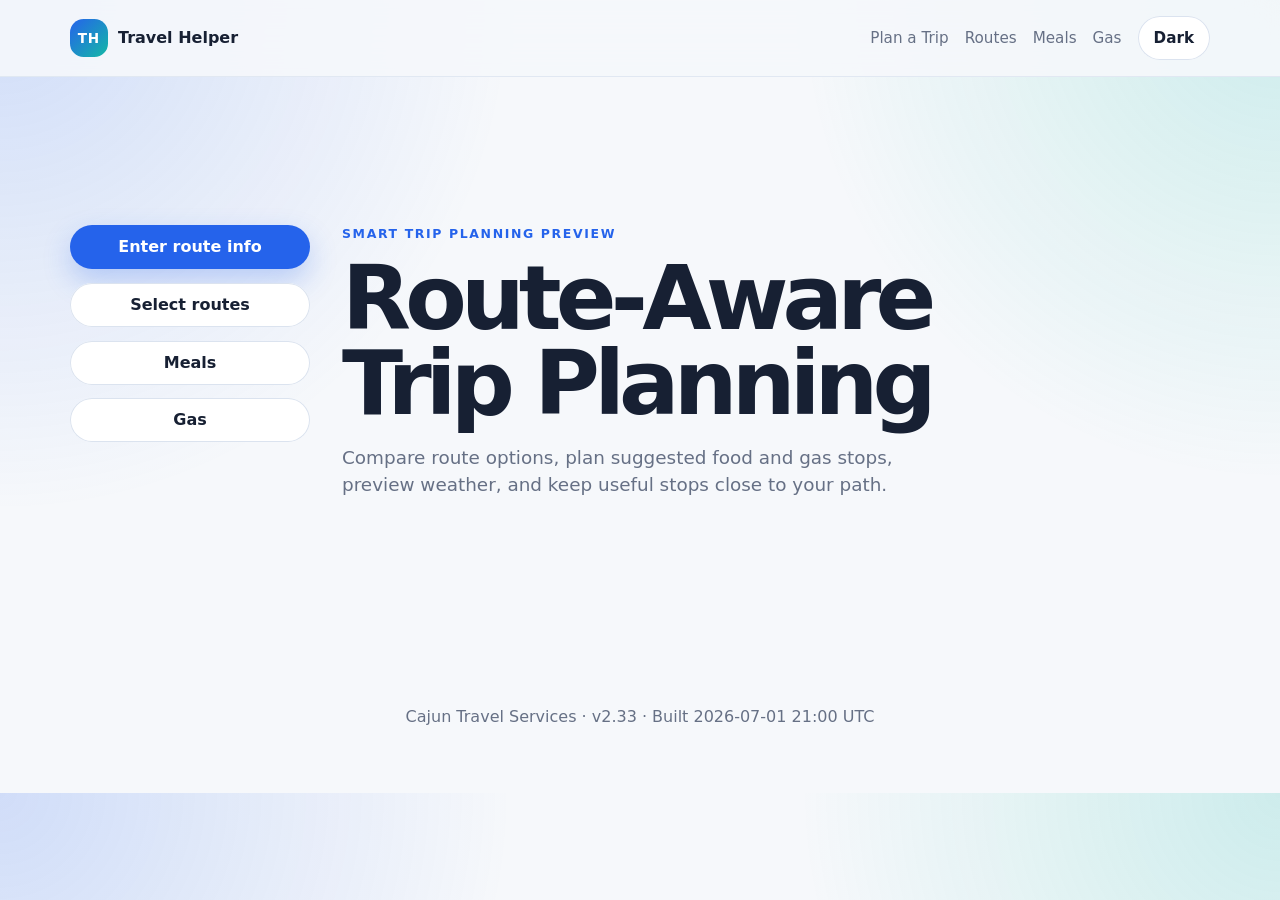
==== index.html @ cd17cc92 "Fix food and gas lookups and publish v2.33. Fall back to Overpass when Geoapify returns no results, " ====
<!doctype html>
<html lang="en">
  <head>
    <meta charset="UTF-8" />
    <meta name="viewport" content="width=device-width, initial-scale=1.0" />
    <title>Travel Helper</title>
    <link rel="stylesheet" href="styles.css?v=2.33" />
  </head>
  <body data-current-page="home">
    <header class="site-header">
      <nav class="nav" aria-label="Primary navigation">
        <a class="brand" href="index.html" aria-label="Travel Helper home">
          <span class="brand-mark">TH</span>
          <span>Travel Helper</span>
        </a>
        <div class="nav-actions">
          <a class="nav-link" href="route-info.html">Plan a Trip</a>
          <a class="nav-link" href="routes.html">Routes</a>
          <a class="nav-link" href="meals.html">Meals</a>
          <a class="nav-link" href="gas.html">Gas</a>
          <button class="theme-toggle" id="themeToggle" type="button" aria-label="Toggle dark mode">
            <span id="themeLabel">Dark</span>
          </button>
        </div>
      </nav>
    </header>

    <main id="top">
      <section class="hero">
        <div class="hero-copy">
          <p class="eyebrow">Smart trip planning preview</p>
          <h1>Route-Aware Trip Planning</h1>
          <p class="hero-text">
            Compare route options, plan suggested food and gas stops, preview weather, and keep
            useful stops close to your path.
          </p>
          <div class="hero-actions page-actions" aria-label="Trip planning pages">
            <a class="button button-primary" href="route-info.html">Enter route info</a>
            <a class="button button-secondary" href="routes.html">Select routes</a>
            <a class="button button-secondary" href="meals.html">Meals</a>
            <a class="button button-secondary" href="gas.html">Gas</a>
          </div>
        </div>
      </section>
    </main>

    <footer class="site-footer">
      <p>Cajun Travel Services · v2.33 · Built 2026-07-01 21:00 UTC</p>
    </footer>

    <script type="module" src="js/pages/home.js?v=2.33"></script>
  </body>
</html>
---- styles.css ----
:root {
  color-scheme: light;
  --bg: #f6f8fb;
  --surface: #ffffff;
  --surface-strong: #eef4ff;
  --text: #172033;
  --muted: #667085;
  --line: #dbe3ef;
  --primary: #2563eb;
  --primary-strong: #1d4ed8;
  --accent: #14b8a6;
  --warning: #f59e0b;
  --danger: #ef4444;
  --shadow: 0 24px 70px rgba(15, 23, 42, 0.12);
}

[data-theme="dark"] {
  color-scheme: dark;
  --bg: #0c1220;
  --surface: #121a2c;
  --surface-strong: #18243b;
  --text: #f5f7fb;
  --muted: #aab6c8;
  --line: #26344f;
  --primary: #60a5fa;
  --primary-strong: #93c5fd;
  --accent: #2dd4bf;
  --warning: #fbbf24;
  --danger: #fb7185;
  --shadow: 0 24px 70px rgba(0, 0, 0, 0.28);
}

* {
  box-sizing: border-box;
}

html {
  scroll-behavior: smooth;
}

body {
  min-width: 320px;
  margin: 0;
  background:
    radial-gradient(circle at top left, rgba(37, 99, 235, 0.18), transparent 32rem),
    radial-gradient(circle at top right, rgba(20, 184, 166, 0.18), transparent 30rem),
    var(--bg);
  color: var(--text);
  font-family:
    Inter, ui-sans-serif, system-ui, -apple-system, BlinkMacSystemFont, "Segoe UI", sans-serif;
  line-height: 1.5;
}

button,
input,
select {
  font: inherit;
}

a {
  color: inherit;
  text-decoration: none;
}

[hidden] {
  display: none !important;
}

.site-header {
  position: sticky;
  top: 0;
  z-index: 10;
  border-bottom: 1px solid color-mix(in srgb, var(--line), transparent 25%);
  background: color-mix(in srgb, var(--bg), transparent 10%);
  backdrop-filter: blur(18px);
}

.nav {
  display: flex;
  align-items: center;
  justify-content: space-between;
  max-width: 1180px;
  margin: 0 auto;
  padding: 1rem 1.25rem;
}

.brand,
.nav-actions,
.hero-actions,
.form-footer,
.preference-row,
.status-row,
.card-header {
  display: flex;
  align-items: center;
}

.brand {
  gap: 0.65rem;
  font-weight: 800;
}

.brand-mark {
  display: grid;
  width: 2.35rem;
  height: 2.35rem;
  place-items: center;
  border-radius: 0.85rem;
  background: linear-gradient(135deg, var(--primary), var(--accent));
  color: white;
  font-size: 0.85rem;
  letter-spacing: 0.06em;
}

.nav-actions {
  gap: 1rem;
  color: var(--muted);
  font-size: 0.95rem;
}

.nav-link {
  border: 0;
  background: transparent;
  color: inherit;
  cursor: pointer;
  font: inherit;
  padding: 0;
}

.nav-actions a:hover,
.nav-actions a:focus-visible,
.nav-link:hover,
.nav-link:focus-visible,
body[data-current-page="home"] .nav-link[href="index.html"],
body[data-current-page="route-info"] .nav-link[href="route-info.html"],
body[data-current-page="routes"] .nav-link[href="routes.html"],
body[data-current-page="meals"] .nav-link[href="meals.html"],
body[data-current-page="gas"] .nav-link[href="gas.html"] {
  color: var(--text);
  font-weight: 800;
}

.theme-toggle,
.button {
  min-height: 2.75rem;
  border: 0;
  border-radius: 999px;
  cursor: pointer;
  font-weight: 700;
}

.theme-toggle {
  padding: 0 1rem;
  background: var(--surface);
  color: var(--text);
  box-shadow: inset 0 0 0 1px var(--line);
}

.button {
  display: inline-flex;
  align-items: center;
  justify-content: center;
  padding: 0 1.2rem;
}

.button-primary {
  background: var(--primary);
  color: white;
  box-shadow: 0 12px 28px rgba(37, 99, 235, 0.26);
}

.button-primary:hover,
.button-primary:focus-visible {
  background: var(--primary-strong);
}

.button-secondary {
  background: var(--surface);
  color: var(--text);
  box-shadow: inset 0 0 0 1px var(--line);
}

main {
  max-width: 1180px;
  margin: 0 auto;
  padding: 4rem 1.25rem;
}

.hero {
  display: grid;
  grid-template-columns: minmax(0, 1fr);
  gap: 2rem;
  align-items: center;
  min-height: 52vh;
}

.hero-copy {
  display: grid;
  grid-template-columns: minmax(180px, 240px) minmax(0, 1fr);
  column-gap: 2rem;
  align-items: start;
  max-width: 1040px;
}

.eyebrow {
  margin: 0 0 0.75rem;
  color: var(--primary);
  font-size: 0.78rem;
  font-weight: 800;
  letter-spacing: 0.13em;
  text-transform: uppercase;
}

h1,
h2,
h3,
p {
  margin-top: 0;
}

h1 {
  max-width: 980px;
  margin-bottom: 1.1rem;
  font-size: clamp(2.7rem, 7vw, 5.85rem);
  line-height: 0.95;
  letter-spacing: -0.065em;
}

h2 {
  margin-bottom: 0.6rem;
  font-size: clamp(2rem, 4vw, 3.2rem);
  line-height: 1.02;
  letter-spacing: -0.045em;
}

h3 {
  margin-bottom: 0.2rem;
  font-size: 1.05rem;
}

.hero-text,
.section-heading p,
.card-header p,
.site-footer {
  color: var(--muted);
}

.hero-text {
  max-width: 620px;
  margin-bottom: 1.6rem;
  font-size: 1.15rem;
}

.hero-actions {
  flex-wrap: wrap;
  gap: 0.85rem;
}

.page-actions {
  grid-column: 1;
  grid-row: 1 / span 3;
  align-items: stretch;
  flex-direction: column;
}

.hero-copy > .eyebrow,
.hero-copy > h1,
.hero-copy > .hero-text {
  grid-column: 2;
}

.page-actions .button[aria-current="page"] {
  background: var(--primary);
  color: white;
  box-shadow: 0 12px 28px rgba(37, 99, 235, 0.26);
}

.hero-card,
.planner-card,
.route-card,
.insight-card {
  border: 1px solid var(--line);
  border-radius: 1.6rem;
  background: color-mix(in srgb, var(--surface), transparent 3%);
  box-shadow: var(--shadow);
}

.hero-card {
  padding: 1.25rem;
}

.status-row {
  justify-content: space-between;
  gap: 1rem;
  margin-bottom: 1.25rem;
  font-weight: 700;
}

.status-pill {
  border-radius: 999px;
  padding: 0.35rem 0.65rem;
  font-size: 0.8rem;
}

.status-pill.good {
  background: rgba(20, 184, 166, 0.14);
  color: var(--accent);
}

.metric-grid {
  display: grid;
  grid-template-columns: repeat(3, 1fr);
  gap: 0.75rem;
  margin-bottom: 1rem;
}

.metric-grid div {
  padding: 1rem;
  border-radius: 1.1rem;
  background: var(--surface-strong);
}

.metric-value,
.metric-label {
  display: block;
}

.metric-value {
  font-size: 1.2rem;
  font-weight: 850;
}

.metric-label {
  color: var(--muted);
  font-size: 0.78rem;
}

.mini-map {
  position: relative;
  min-height: 280px;
  overflow: hidden;
  border-radius: 1.25rem;
  background:
    linear-gradient(90deg, rgba(37, 99, 235, 0.08) 1px, transparent 1px),
    linear-gradient(rgba(37, 99, 235, 0.08) 1px, transparent 1px),
    linear-gradient(135deg, color-mix(in srgb, var(--primary), transparent 65%), color-mix(in srgb, var(--accent), transparent 72%));
  background-size: 28px 28px, 28px 28px, auto;
}

.map-route {
  position: absolute;
  inset: 21% 15% 23% 16%;
  border-right: 8px solid var(--primary);
  border-bottom: 8px solid var(--primary);
  border-radius: 45% 10% 45% 20%;
  transform: rotate(12deg);
  opacity: 0.9;
}

.map-dot {
  position: absolute;
  z-index: 1;
  width: 1.15rem;
  height: 1.15rem;
  border: 4px solid var(--surface);
  border-radius: 999px;
  background: var(--danger);
  box-shadow: 0 10px 22px rgba(15, 23, 42, 0.25);
}

.origin {
  top: 18%;
  left: 18%;
}

.stop-a {
  top: 39%;
  left: 50%;
  background: var(--warning);
}

.stop-b {
  right: 26%;
  bottom: 31%;
  background: var(--accent);
}

.destination {
  right: 15%;
  bottom: 18%;
  background: var(--primary);
}

.planner-section,
.routes-section,
.map-section,
.details-layout {
  padding-top: 4rem;
}

.section-heading {
  max-width: 760px;
  margin-bottom: 1.35rem;
}

.planner-card {
  padding: 1.25rem;
}

.form-grid {
  display: grid;
  gap: 1.15rem;
}

.form-columns {
  display: grid;
  grid-template-columns: repeat(2, minmax(0, 1fr));
  gap: 1rem;
}

.form-column {
  display: grid;
  align-content: start;
  gap: 1rem;
  min-width: 0;
  margin: 0;
  padding: 1rem;
  border: 1px solid var(--line);
  border-radius: 1.1rem;
  background: var(--surface-strong);
}

.form-column legend {
  padding: 0 0.35rem;
  color: var(--text);
  font-size: 0.9rem;
  font-weight: 850;
}

.form-secondary-row {
  display: grid;
  grid-template-columns: repeat(2, minmax(0, 1fr));
  gap: 1rem;
}

label {
  display: grid;
  gap: 0.45rem;
  color: var(--muted);
  font-size: 0.88rem;
  font-weight: 750;
}

input,
select {
  width: 100%;
  min-height: 2.85rem;
  border: 1px solid var(--line);
  border-radius: 0.95rem;
  background: var(--surface);
  color: var(--text);
  padding: 0 0.85rem;
  font-size: 1rem;
}

input:focus,
select:focus,
button:focus-visible,
a:focus-visible {
  outline: 3px solid color-mix(in srgb, var(--primary), transparent 65%);
  outline-offset: 3px;
}

.preference-row {
  display: grid;
  grid-template-columns: repeat(3, minmax(0, max-content));
  align-items: end;
  gap: 1rem;
  margin-top: 1rem;
  padding-top: 1rem;
  border-top: 1px solid var(--line);
}

.check-option {
  grid-template-columns: auto 1fr;
  align-items: center;
  min-height: 2.85rem;
}

.check-option input {
  min-height: auto;
  width: 1.1rem;
  height: 1.1rem;
}

.form-footer {
  justify-content: space-between;
  gap: 1rem;
  margin-top: 1.25rem;
}

.form-message {
  margin: 0;
  color: var(--muted);
}

.route-grid {
  display: grid;
  grid-template-columns: repeat(3, 1fr);
  gap: 1rem;
}

.map-layout {
  display: grid;
  grid-template-columns: minmax(0, 1.35fr) minmax(300px, 0.65fr);
  gap: 1rem;
}

.driving-map,
.directions-card {
  border: 1px solid var(--line);
  border-radius: 1.6rem;
  background: var(--surface);
  box-shadow: var(--shadow);
}

.driving-map {
  min-height: 520px;
  overflow: hidden;
}

.leaflet-container {
  font-family:
    Inter, ui-sans-serif, system-ui, -apple-system, BlinkMacSystemFont, "Segoe UI", sans-serif;
}

.weather-legend {
  display: grid;
  gap: 0.35rem;
  min-width: 135px;
  padding: 0.75rem;
  border: 1px solid rgba(15, 23, 42, 0.16);
  border-radius: 0.85rem;
  background: rgba(255, 255, 255, 0.92);
  color: #172033;
  box-shadow: 0 14px 32px rgba(15, 23, 42, 0.18);
  font-size: 0.78rem;
}

.weather-legend strong {
  font-size: 0.8rem;
}

.weather-legend span {
  display: flex;
  align-items: center;
  gap: 0.45rem;
}

.weather-legend i {
  display: inline-block;
  width: 0.8rem;
  height: 0.8rem;
  border-radius: 0.25rem;
}

.directions-card {
  display: grid;
  align-content: start;
  gap: 1rem;
  max-height: 520px;
  overflow: auto;
  padding: 1.15rem;
}

.route-summary {
  padding: 1rem;
  border-radius: 1rem;
  background: var(--surface-strong);
  color: var(--muted);
  font-weight: 750;
}

.directions-toggle {
  justify-self: start;
  border: 0;
  background: transparent;
  color: var(--primary);
  cursor: pointer;
  font: inherit;
  font-weight: 800;
  padding: 0;
  text-decoration: underline;
  text-underline-offset: 0.22em;
}

.directions-toggle:hover,
.directions-toggle:focus-visible {
  color: var(--primary-strong);
}

.directions-list {
  display: grid;
  gap: 0.75rem;
  margin: 0;
  padding-left: 1.35rem;
  color: var(--muted);
}

.directions-list li {
  padding-bottom: 0.75rem;
  border-bottom: 1px solid var(--line);
}

.directions-list li:last-child {
  border-bottom: 0;
}

.route-card {
  display: grid;
  gap: 1rem;
  padding: 1.1rem;
}

.route-card.selected {
  border-color: var(--primary);
  box-shadow:
    0 0 0 3px color-mix(in srgb, var(--primary), transparent 75%),
    var(--shadow);
}

.route-topline {
  display: flex;
  justify-content: space-between;
  gap: 1rem;
}

.route-type {
  color: var(--primary);
  font-size: 0.78rem;
  font-weight: 850;
  letter-spacing: 0.08em;
  text-transform: uppercase;
}

.route-score {
  border-radius: 999px;
  padding: 0.25rem 0.6rem;
  background: var(--surface-strong);
  color: var(--muted);
  font-size: 0.78rem;
  font-weight: 800;
}

.route-stats {
  display: grid;
  grid-template-columns: repeat(2, 1fr);
  gap: 0.65rem;
}

.route-stats div {
  padding: 0.8rem;
  border-radius: 0.9rem;
  background: var(--surface-strong);
}

.route-stats strong {
  display: block;
  font-size: 1.2rem;
}

.route-stats span,
.route-card p,
.detail-list,
.restaurant-list,
.empty-state {
  color: var(--muted);
}

.tag-list {
  display: flex;
  flex-wrap: wrap;
  gap: 0.5rem;
  padding: 0;
  margin: 0;
  list-style: none;
}

.tag-list li {
  border-radius: 999px;
  padding: 0.3rem 0.55rem;
  background: color-mix(in srgb, var(--accent), transparent 84%);
  color: var(--text);
  font-size: 0.78rem;
  font-weight: 700;
}

.route-link {
  align-self: center;
  color: var(--primary);
  font-weight: 800;
  text-decoration: underline;
  text-underline-offset: 0.25rem;
}

.details-layout {
  display: grid;
  grid-template-columns: minmax(0, 1fr);
  gap: 1rem;
}

.insight-card {
  padding: 1.15rem;
  box-shadow: none;
}

.card-header {
  gap: 0.8rem;
  margin-bottom: 1rem;
}

.icon-bubble {
  display: grid;
  flex: 0 0 auto;
  width: 2.4rem;
  height: 2.4rem;
  place-items: center;
  border-radius: 0.9rem;
  background: var(--surface-strong);
  color: var(--primary);
  font-weight: 900;
}

.detail-list {
  display: grid;
  gap: 0.75rem;
  margin: 0;
  padding-left: 1rem;
}

.restaurant-list {
  display: grid;
  gap: 0.75rem;
}

.meal-stop-card {
  display: grid;
  gap: 0.75rem;
  padding: 0.85rem;
  border: 1px solid var(--line);
  border-left: 0.45rem solid var(--stop-accent, var(--primary));
  border-radius: 1.1rem;
  background: color-mix(in srgb, var(--surface), transparent 3%);
}

.meal-stop-card.stop-theme-a {
  --stop-accent: var(--primary);
  background: color-mix(in srgb, var(--primary), var(--surface) 92%);
}

.meal-stop-card.stop-theme-b {
  --stop-accent: var(--accent);
  background: color-mix(in srgb, var(--accent), var(--surface) 92%);
}

.meal-stop-heading {
  display: grid;
  gap: 0.2rem;
}

.meal-stop-heading strong,
.meal-stop-heading span {
  display: block;
}

.meal-stop-heading span {
  color: var(--muted);
  font-size: 0.88rem;
}

.stop-map-actions {
  display: flex;
  flex-wrap: wrap;
  gap: 0.55rem;
  margin-top: 0.35rem;
}

.stop-map-link {
  display: inline-flex;
  align-items: center;
  gap: 0.4rem;
  min-height: 2.2rem;
  border: 1px solid var(--line);
  border-radius: 999px;
  background: var(--surface);
  color: var(--text);
  font-size: 0.82rem;
  font-weight: 800;
  padding: 0 0.75rem;
}

.stop-map-link:hover,
.stop-map-link:focus-visible {
  border-color: var(--primary);
  color: var(--primary);
}

.street-view-icon {
  position: relative;
  display: inline-grid;
  width: 1.2rem;
  height: 0.95rem;
  place-items: center;
  border-radius: 0.25rem;
  background: linear-gradient(135deg, var(--primary), var(--accent));
}

.street-view-icon::before {
  position: absolute;
  top: -0.18rem;
  left: 0.22rem;
  width: 0.4rem;
  height: 0.22rem;
  border-radius: 0.15rem 0.15rem 0 0;
  background: inherit;
  content: "";
}

.street-view-icon span {
  width: 0.42rem;
  height: 0.42rem;
  border: 2px solid white;
  border-radius: 999px;
}

.meal-stop-options {
  display: grid;
  gap: 0.6rem;
}

.stop-section-label {
  display: inline-flex;
  align-items: center;
  gap: 0.45rem;
  color: var(--text);
  font-size: 0.78rem;
  font-weight: 850;
  letter-spacing: 0.08em;
  text-transform: uppercase;
}

.stop-card {
  display: grid;
  gap: 0.55rem;
  padding: 0.85rem;
  border: 1px solid var(--line);
  border-radius: 1rem;
  background: var(--surface-strong);
}

.stop-card strong,
.stop-card span {
  display: block;
}

.place-name-link {
  color: inherit;
  text-decoration: underline;
  text-decoration-color: color-mix(in srgb, var(--primary), transparent 45%);
  text-underline-offset: 0.18rem;
}

.place-name-link:hover,
.place-name-link:focus-visible {
  color: var(--primary);
}

.stop-card span {
  color: var(--muted);
  font-size: 0.88rem;
}

.street-view-thumbnail {
  position: relative;
  display: block;
  width: min(100%, 220px);
  min-height: 84px;
  overflow: hidden;
  border: 1px solid var(--line);
  border-radius: 0.85rem;
  background:
    linear-gradient(135deg, color-mix(in srgb, var(--primary), transparent 78%), transparent),
    var(--surface);
}

.street-view-thumbnail iframe {
  display: block;
  width: 100%;
  height: 84px;
  border: 0;
}

.street-view-thumbnail > a {
  position: absolute;
  right: 0.55rem;
  bottom: 0.55rem;
  display: inline-flex;
  align-items: center;
  min-height: 1.8rem;
  border-radius: 999px;
  background: rgba(15, 23, 42, 0.78);
  color: white;
  font-size: 0.72rem;
  font-weight: 850;
  padding: 0 0.65rem;
}

.street-view-thumbnail > a:hover,
.street-view-thumbnail > a:focus-visible {
  color: white;
}

.street-view-thumbnail:has(a:hover),
.street-view-thumbnail:has(a:focus-visible) {
  border-color: var(--primary);
  box-shadow: 0 0 0 3px color-mix(in srgb, var(--primary), transparent 78%);
}

.loading-state::after {
  content: "";
  display: inline-block;
  width: 1.2rem;
  text-align: left;
  animation: loading-dots 1.2s steps(4, end) infinite;
}

@keyframes loading-dots {
  0% {
    content: "";
  }
  25% {
    content: ".";
  }
  50% {
    content: "..";
  }
  75%,
  100% {
    content: "...";
  }
}

.wait-cursor {
  display: inline-block;
  width: 0.9rem;
  height: 0.9rem;
  margin-left: 0.45rem;
  border: 2px solid color-mix(in srgb, var(--primary), transparent 70%);
  border-top-color: var(--primary);
  border-radius: 999px;
  vertical-align: -0.12rem;
  animation: wait-spin 0.8s linear infinite;
}

@keyframes wait-spin {
  to {
    transform: rotate(360deg);
  }
}

.empty-state {
  padding: 1rem;
  border: 1px dashed var(--line);
  border-radius: 1rem;
  background: var(--surface-strong);
}

.site-footer {
  max-width: 1180px;
  margin: 0 auto;
  padding: 2rem 1.25rem 3rem;
  text-align: center;
}

@media (max-width: 920px) {
  .hero,
  .route-grid,
  .map-layout,
  .details-layout {
    grid-template-columns: 1fr;
  }

  .directions-card {
    max-height: none;
  }

  .form-grid {
    grid-template-columns: repeat(2, minmax(0, 1fr));
  }
}

@media (max-width: 640px) {
  .street-view-thumbnail {
    width: 100%;
    min-height: 126px;
  }

  .street-view-thumbnail iframe {
    height: 126px;
  }

  .nav,
  .form-footer {
    align-items: flex-start;
    flex-direction: column;
  }

  .nav {
    gap: 0.85rem;
    padding: 0.8rem 1rem;
  }

  .nav-actions {
    width: 100%;
    flex-wrap: wrap;
    gap: 0.55rem;
    font-size: 0.9rem;
  }

  .nav-link,
  .theme-toggle {
    min-height: 2.4rem;
    border-radius: 999px;
  }

  .nav-link {
    padding: 0 0.75rem;
    background: var(--surface);
    box-shadow: inset 0 0 0 1px var(--line);
  }

  .theme-toggle {
    padding: 0 0.85rem;
  }

  main {
    padding: 1.75rem 0.9rem 3rem;
  }

  .planner-section,
  .routes-section,
  .map-section,
  .details-layout {
    padding-top: 2.75rem;
  }

  .hero {
    min-height: auto;
    padding-top: 1rem;
  }

  .hero-copy {
    grid-template-columns: 1fr;
  }

  .page-actions,
  .hero-copy > .eyebrow,
  .hero-copy > h1,
  .hero-copy > .hero-text {
    grid-column: 1;
  }

  .page-actions {
    grid-row: auto;
    margin-bottom: 1.5rem;
  }

  .page-actions .button,
  .form-footer .button {
    width: 100%;
  }

  .metric-grid,
  .route-stats {
    grid-template-columns: 1fr;
  }

  .form-columns,
  .form-secondary-row {
    grid-template-columns: 1fr;
    gap: 0.85rem;
  }

  .planner-card,
  .route-card,
  .insight-card,
  .directions-card {
    border-radius: 1.15rem;
  }

  .planner-card {
    padding: 1rem;
  }

  label {
    gap: 0.35rem;
    font-size: 0.82rem;
  }

  input,
  select {
    min-height: 2.65rem;
    border-radius: 0.8rem;
    padding-inline: 0.65rem;
  }

  .preference-row {
    grid-template-columns: repeat(2, minmax(0, 1fr));
    gap: 0.75rem;
  }

  .check-option,
  .preference-select {
    min-width: 0;
  }

  .preference-select {
    grid-column: 1 / -1;
  }

  .form-footer {
    gap: 0.8rem;
  }

  .driving-map {
    min-height: 380px;
  }
}

@media (max-width: 360px) {
  .form-columns,
  .form-secondary-row,
  .preference-row {
    grid-template-columns: 1fr;
  }

  .preference-select {
    grid-column: auto;
  }
}
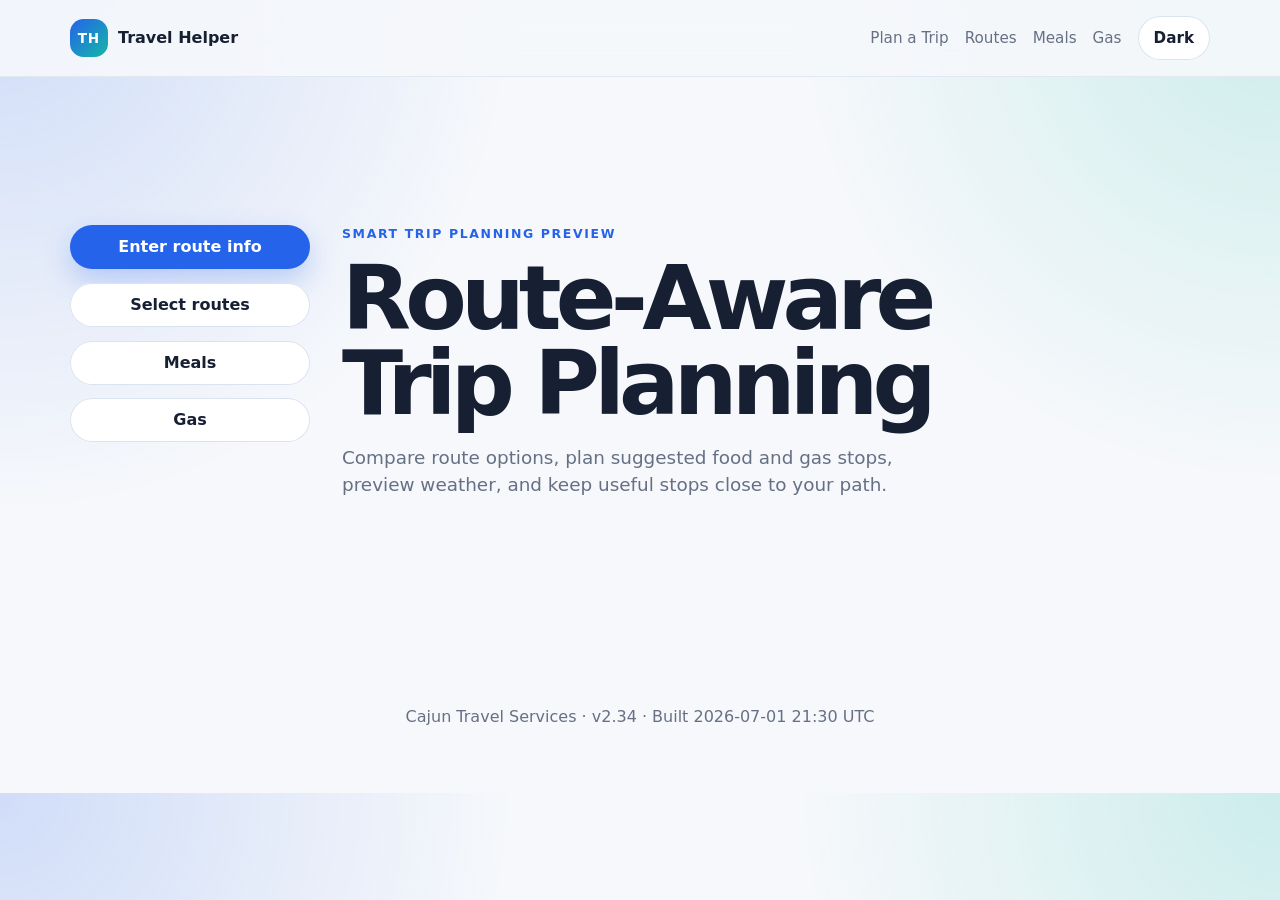
==== commit 9b868bb5: "Fix food and gas lookups and publish v2.34. Use a valid Geoapify fuel category, keep Overpass direct" ====
--- a/index.html
+++ b/index.html
@@ -4,7 +4,7 @@
     <meta charset="UTF-8" />
     <meta name="viewport" content="width=device-width, initial-scale=1.0" />
     <title>Travel Helper</title>
-    <link rel="stylesheet" href="styles.css?v=2.33" />
+    <link rel="stylesheet" href="styles.css?v=2.34" />
   </head>
   <body data-current-page="home">
     <header class="site-header">
@@ -45,9 +45,9 @@
     </main>
 
     <footer class="site-footer">
-      <p>Cajun Travel Services · v2.33 · Built 2026-07-01 21:00 UTC</p>
+      <p>Cajun Travel Services · v2.34 · Built 2026-07-01 21:30 UTC</p>
     </footer>
 
-    <script type="module" src="js/pages/home.js?v=2.33"></script>
+    <script type="module" src="js/pages/home.js?v=2.34"></script>
   </body>
 </html>
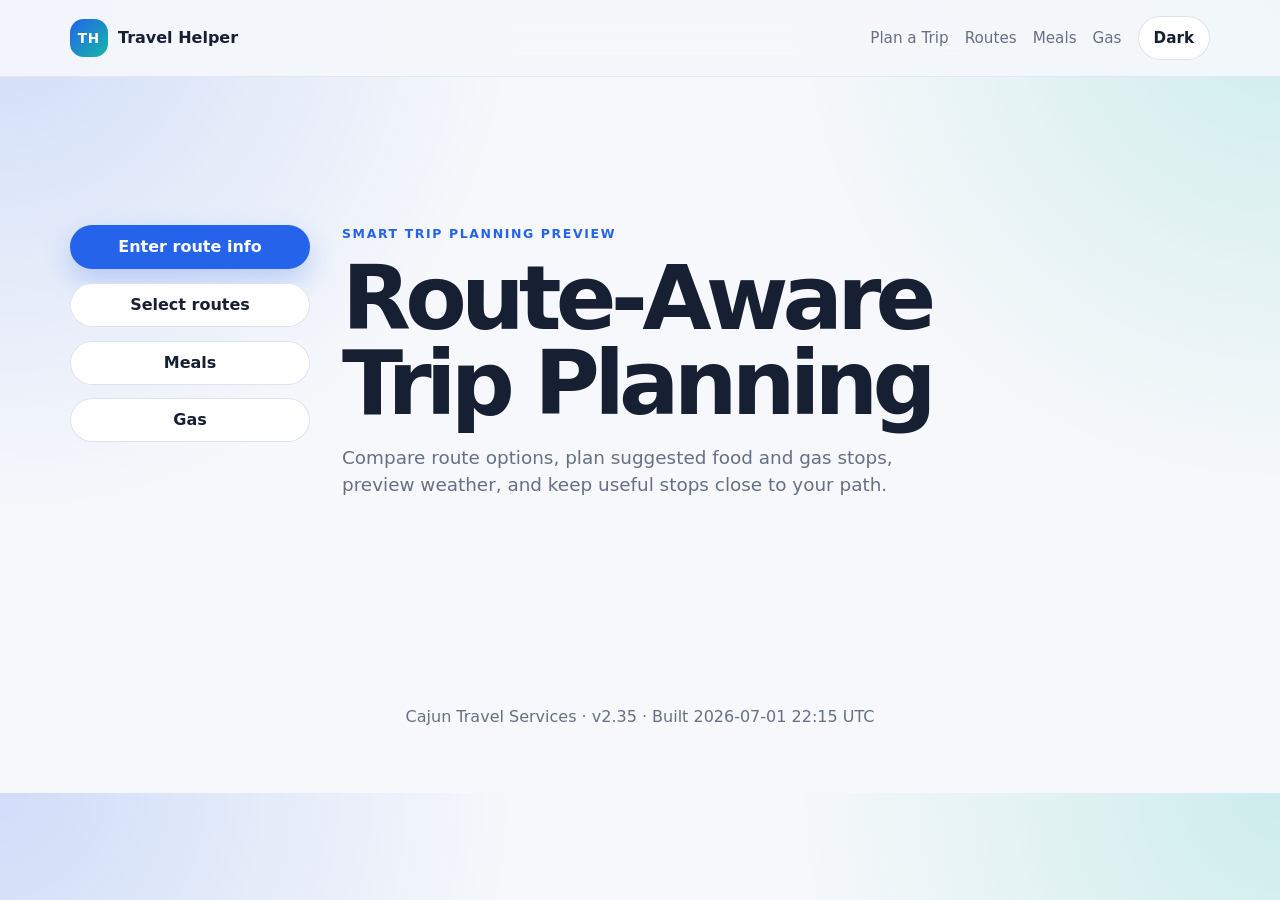
==== commit 8167cb3e: "Add previous routes and near-me food/gas lookup in v2.35. Store the last ten trips for quick re-sele" ====
--- a/index.html
+++ b/index.html
@@ -4,7 +4,7 @@
     <meta charset="UTF-8" />
     <meta name="viewport" content="width=device-width, initial-scale=1.0" />
     <title>Travel Helper</title>
-    <link rel="stylesheet" href="styles.css?v=2.34" />
+    <link rel="stylesheet" href="styles.css?v=2.35" />
   </head>
   <body data-current-page="home">
     <header class="site-header">
@@ -45,9 +45,9 @@
     </main>
 
     <footer class="site-footer">
-      <p>Cajun Travel Services · v2.34 · Built 2026-07-01 21:30 UTC</p>
+      <p>Cajun Travel Services · v2.35 · Built 2026-07-01 22:15 UTC</p>
     </footer>
 
-    <script type="module" src="js/pages/home.js?v=2.34"></script>
+    <script type="module" src="js/pages/home.js?v=2.35"></script>
   </body>
 </html>
--- a/styles.css
+++ b/styles.css
@@ -407,6 +407,59 @@
   padding: 1.25rem;
 }
 
+.recent-routes-label {
+  display: grid;
+  gap: 0.45rem;
+  margin-bottom: 1rem;
+}
+
+.recent-routes-label select {
+  width: 100%;
+}
+
+.near-me-panel {
+  display: grid;
+  gap: 0.85rem;
+  margin-bottom: 1.25rem;
+  padding: 1rem;
+  border: 1px solid var(--line);
+  border-radius: 1rem;
+  background: color-mix(in srgb, var(--surface) 92%, var(--accent) 8%);
+}
+
+.near-me-actions {
+  display: flex;
+  flex-wrap: wrap;
+  align-items: center;
+  gap: 0.85rem 1rem;
+}
+
+.near-me-status {
+  margin: 0;
+  color: var(--muted);
+  font-size: 0.95rem;
+}
+
+.near-me-results {
+  display: grid;
+  gap: 1rem;
+}
+
+.near-me-summary {
+  display: grid;
+  gap: 0.25rem;
+}
+
+.near-me-summary span {
+  color: var(--muted);
+  font-size: 0.92rem;
+}
+
+.near-me-section h4 {
+  margin: 0 0 0.65rem;
+  font-size: 1rem;
+}
+
 .form-grid {
   display: grid;
   gap: 1.15rem;
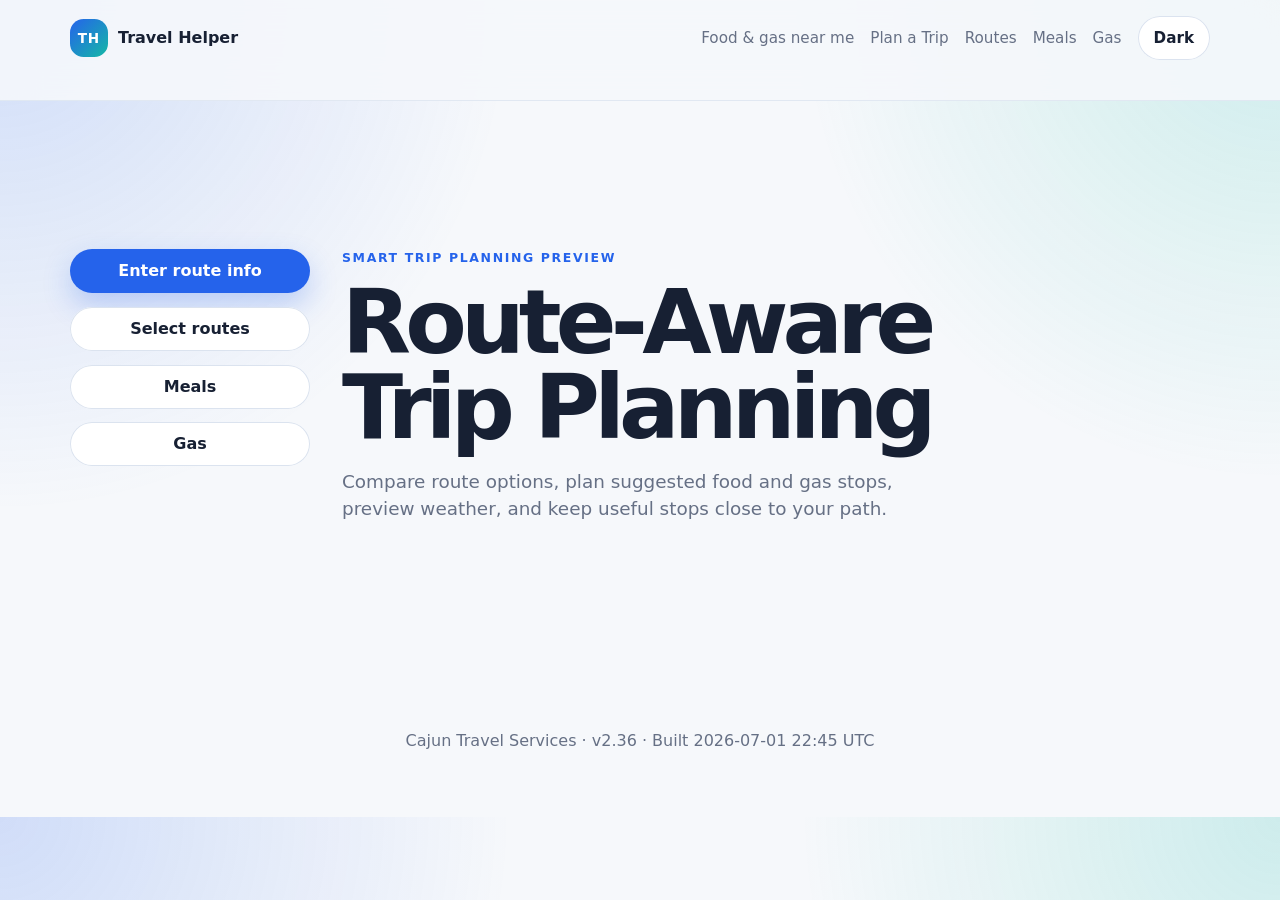
==== commit adc6fcf5: "Always show gas stations and move near-me to top nav in v2.36. Remove the gas display toggle, put Fo" ====
--- a/index.html
+++ b/index.html
@@ -4,7 +4,7 @@
     <meta charset="UTF-8" />
     <meta name="viewport" content="width=device-width, initial-scale=1.0" />
     <title>Travel Helper</title>
-    <link rel="stylesheet" href="styles.css?v=2.35" />
+    <link rel="stylesheet" href="styles.css?v=2.36" />
   </head>
   <body data-current-page="home">
     <header class="site-header">
@@ -14,6 +14,10 @@
           <span>Travel Helper</span>
         </a>
         <div class="nav-actions">
+          <button type="button" class="nav-link nav-near-me" id="nearMeButton" aria-label="Find food and gas near your current location">
+            Food &amp; gas near me
+            <span class="wait-cursor near-me-wait" id="nearMeWait" hidden aria-hidden="true"></span>
+          </button>
           <a class="nav-link" href="route-info.html">Plan a Trip</a>
           <a class="nav-link" href="routes.html">Routes</a>
           <a class="nav-link" href="meals.html">Meals</a>
@@ -23,6 +27,10 @@
           </button>
         </div>
       </nav>
+      <div class="near-me-bar" aria-label="Food and gas near your current location">
+        <p class="near-me-status" id="nearMeStatus" role="status" aria-live="polite"></p>
+        <div class="near-me-results restaurant-list" id="nearMeResults" hidden></div>
+      </div>
     </header>
 
     <main id="top">
@@ -45,9 +53,9 @@
     </main>
 
     <footer class="site-footer">
-      <p>Cajun Travel Services · v2.35 · Built 2026-07-01 22:15 UTC</p>
+      <p>Cajun Travel Services · v2.36 · Built 2026-07-01 22:45 UTC</p>
     </footer>
 
-    <script type="module" src="js/pages/home.js?v=2.35"></script>
+    <script type="module" src="js/pages/home.js?v=2.36"></script>
   </body>
 </html>
--- a/styles.css
+++ b/styles.css
@@ -75,6 +75,47 @@
   backdrop-filter: blur(18px);
 }
 
+.near-me-bar {
+  max-width: 1180px;
+  margin: 0 auto;
+  padding: 0 1.25rem 0.85rem;
+}
+
+.near-me-bar .near-me-status {
+  margin: 0 0 0.65rem;
+  color: var(--muted);
+  font-size: 0.92rem;
+}
+
+.near-me-bar .near-me-results {
+  display: grid;
+  gap: 1rem;
+}
+
+.nav-near-me {
+  border: 0;
+  background: transparent;
+  font: inherit;
+  cursor: pointer;
+}
+
+.nav-near-me:disabled {
+  cursor: wait;
+}
+
+.near-me-wait {
+  margin-left: 0.35rem;
+}
+
+body.is-waiting,
+body.is-waiting * {
+  cursor: wait !important;
+}
+
+body.is-waiting .wait-cursor {
+  cursor: wait !important;
+}
+
 .nav {
   display: flex;
   align-items: center;
@@ -417,32 +458,9 @@
   width: 100%;
 }
 
-.near-me-panel {
-  display: grid;
-  gap: 0.85rem;
-  margin-bottom: 1.25rem;
-  padding: 1rem;
-  border: 1px solid var(--line);
-  border-radius: 1rem;
-  background: color-mix(in srgb, var(--surface) 92%, var(--accent) 8%);
-}
-
-.near-me-actions {
-  display: flex;
-  flex-wrap: wrap;
-  align-items: center;
-  gap: 0.85rem 1rem;
-}
-
-.near-me-status {
-  margin: 0;
-  color: var(--muted);
-  font-size: 0.95rem;
-}
-
-.near-me-results {
-  display: grid;
-  gap: 1rem;
+.near-me-section h4 {
+  margin: 0 0 0.65rem;
+  font-size: 1rem;
 }
 
 .near-me-summary {
@@ -453,11 +471,6 @@
 .near-me-summary span {
   color: var(--muted);
   font-size: 0.92rem;
-}
-
-.near-me-section h4 {
-  margin: 0 0 0.65rem;
-  font-size: 1rem;
 }
 
 .form-grid {
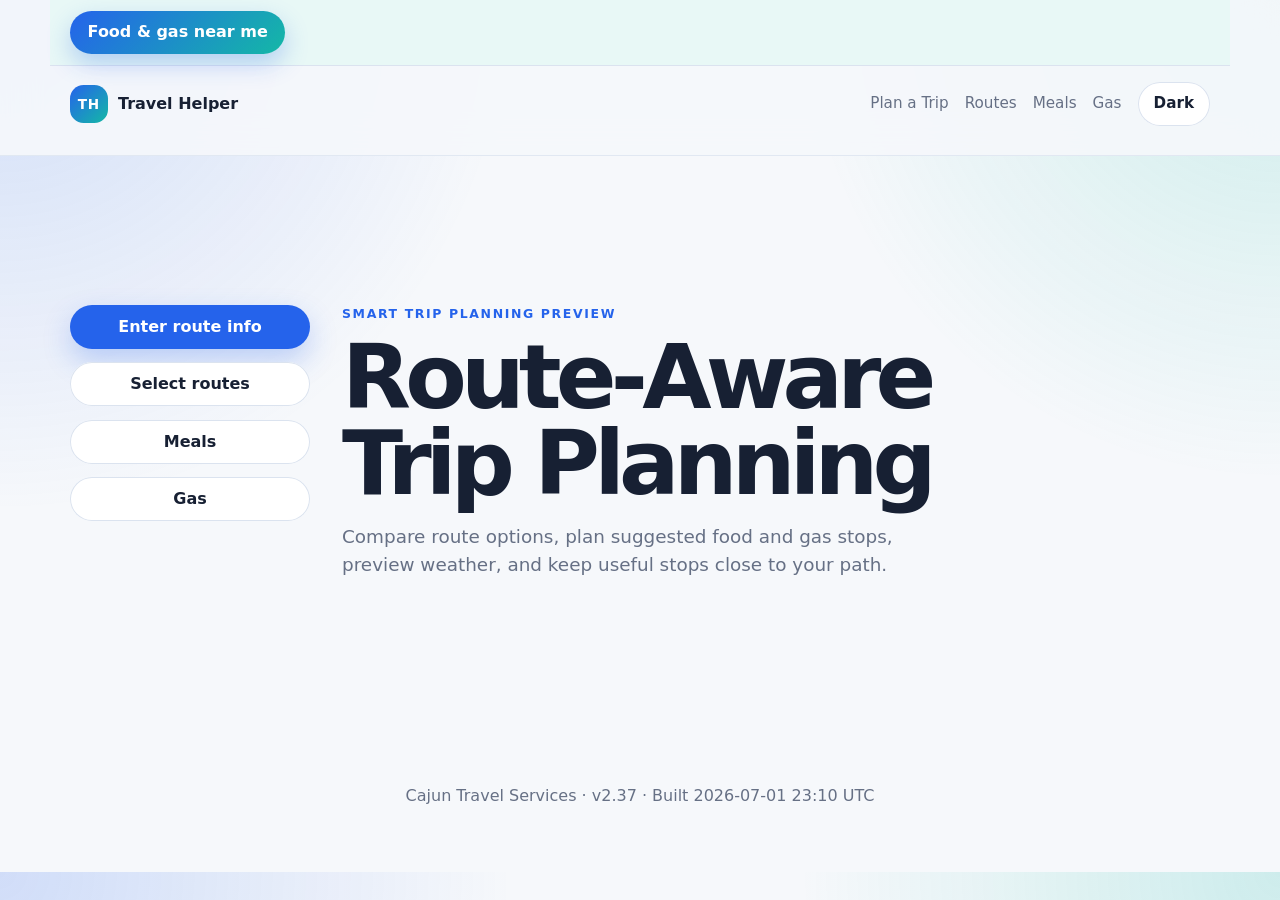
==== commit 09587a07: "Fix near-me visibility and loading feedback in v2.37. Put Food & gas near me in a dedicated top util" ====
--- a/index.html
+++ b/index.html
@@ -4,20 +4,23 @@
     <meta charset="UTF-8" />
     <meta name="viewport" content="width=device-width, initial-scale=1.0" />
     <title>Travel Helper</title>
-    <link rel="stylesheet" href="styles.css?v=2.36" />
+    <link rel="stylesheet" href="styles.css?v=2.37" />
   </head>
   <body data-current-page="home">
     <header class="site-header">
+      <div class="site-utility-bar" aria-label="Quick actions">
+        <button type="button" class="near-me-trigger" id="nearMeButton" aria-label="Find food and gas near your current location">
+          <span class="near-me-trigger-text" id="nearMeButtonText">Food &amp; gas near me</span>
+          <span class="wait-cursor near-me-wait" id="nearMeWait" hidden aria-hidden="true"></span>
+        </button>
+        <p class="near-me-status" id="nearMeStatus" role="status" aria-live="polite"></p>
+      </div>
       <nav class="nav" aria-label="Primary navigation">
         <a class="brand" href="index.html" aria-label="Travel Helper home">
           <span class="brand-mark">TH</span>
           <span>Travel Helper</span>
         </a>
         <div class="nav-actions">
-          <button type="button" class="nav-link nav-near-me" id="nearMeButton" aria-label="Find food and gas near your current location">
-            Food &amp; gas near me
-            <span class="wait-cursor near-me-wait" id="nearMeWait" hidden aria-hidden="true"></span>
-          </button>
           <a class="nav-link" href="route-info.html">Plan a Trip</a>
           <a class="nav-link" href="routes.html">Routes</a>
           <a class="nav-link" href="meals.html">Meals</a>
@@ -28,7 +31,6 @@
         </div>
       </nav>
       <div class="near-me-bar" aria-label="Food and gas near your current location">
-        <p class="near-me-status" id="nearMeStatus" role="status" aria-live="polite"></p>
         <div class="near-me-results restaurant-list" id="nearMeResults" hidden></div>
       </div>
     </header>
@@ -53,9 +55,9 @@
     </main>
 
     <footer class="site-footer">
-      <p>Cajun Travel Services · v2.36 · Built 2026-07-01 22:45 UTC</p>
+      <p>Cajun Travel Services · v2.37 · Built 2026-07-01 23:10 UTC</p>
     </footer>
 
-    <script type="module" src="js/pages/home.js?v=2.36"></script>
+    <script type="module" src="js/pages/home.js?v=2.37"></script>
   </body>
 </html>
--- a/styles.css
+++ b/styles.css
@@ -69,10 +69,64 @@
 .site-header {
   position: sticky;
   top: 0;
-  z-index: 10;
+  z-index: 20;
   border-bottom: 1px solid color-mix(in srgb, var(--line), transparent 25%);
   background: color-mix(in srgb, var(--bg), transparent 10%);
   backdrop-filter: blur(18px);
+}
+
+.site-utility-bar {
+  display: flex;
+  flex-wrap: wrap;
+  align-items: center;
+  gap: 0.75rem 1rem;
+  max-width: 1180px;
+  margin: 0 auto;
+  padding: 0.7rem 1.25rem;
+  border-bottom: 1px solid var(--line);
+  background: color-mix(in srgb, var(--accent) 10%, var(--surface));
+}
+
+.site-utility-bar .near-me-status {
+  margin: 0;
+  flex: 1 1 12rem;
+  color: var(--muted);
+  font-size: 0.92rem;
+}
+
+.near-me-trigger {
+  display: inline-flex;
+  align-items: center;
+  gap: 0.55rem;
+  min-height: 2.65rem;
+  padding: 0 1.1rem;
+  border: 0;
+  border-radius: 999px;
+  background: linear-gradient(135deg, var(--primary), var(--accent));
+  color: #fff;
+  font: inherit;
+  font-weight: 800;
+  cursor: pointer;
+  box-shadow: 0 10px 24px color-mix(in srgb, var(--primary), transparent 72%);
+}
+
+.near-me-trigger:hover,
+.near-me-trigger:focus-visible {
+  filter: brightness(1.05);
+}
+
+.near-me-trigger.is-loading,
+.near-me-trigger:disabled {
+  cursor: wait;
+  opacity: 0.95;
+}
+
+.near-me-trigger .near-me-wait {
+  width: 1rem;
+  height: 1rem;
+  margin-left: 0;
+  border-color: rgba(255, 255, 255, 0.35);
+  border-top-color: #fff;
 }
 
 .near-me-bar {
@@ -81,38 +135,20 @@
   padding: 0 1.25rem 0.85rem;
 }
 
-.near-me-bar .near-me-status {
-  margin: 0 0 0.65rem;
-  color: var(--muted);
-  font-size: 0.92rem;
-}
-
 .near-me-bar .near-me-results {
   display: grid;
   gap: 1rem;
 }
 
-.nav-near-me {
-  border: 0;
-  background: transparent;
-  font: inherit;
-  cursor: pointer;
-}
-
-.nav-near-me:disabled {
-  cursor: wait;
-}
-
-.near-me-wait {
-  margin-left: 0.35rem;
-}
-
+html.is-waiting,
+html.is-waiting body,
 body.is-waiting,
 body.is-waiting * {
   cursor: wait !important;
 }
 
-body.is-waiting .wait-cursor {
+html.is-waiting .near-me-trigger,
+body.is-waiting .near-me-trigger {
   cursor: wait !important;
 }
 
@@ -1093,6 +1129,19 @@
     font-size: 0.9rem;
   }
 
+  .site-utility-bar {
+    padding: 0.65rem 1rem;
+  }
+
+  .near-me-trigger {
+    width: 100%;
+    justify-content: center;
+  }
+
+  .site-utility-bar .near-me-status {
+    width: 100%;
+  }
+
   .nav-link,
   .theme-toggle {
     min-height: 2.4rem;
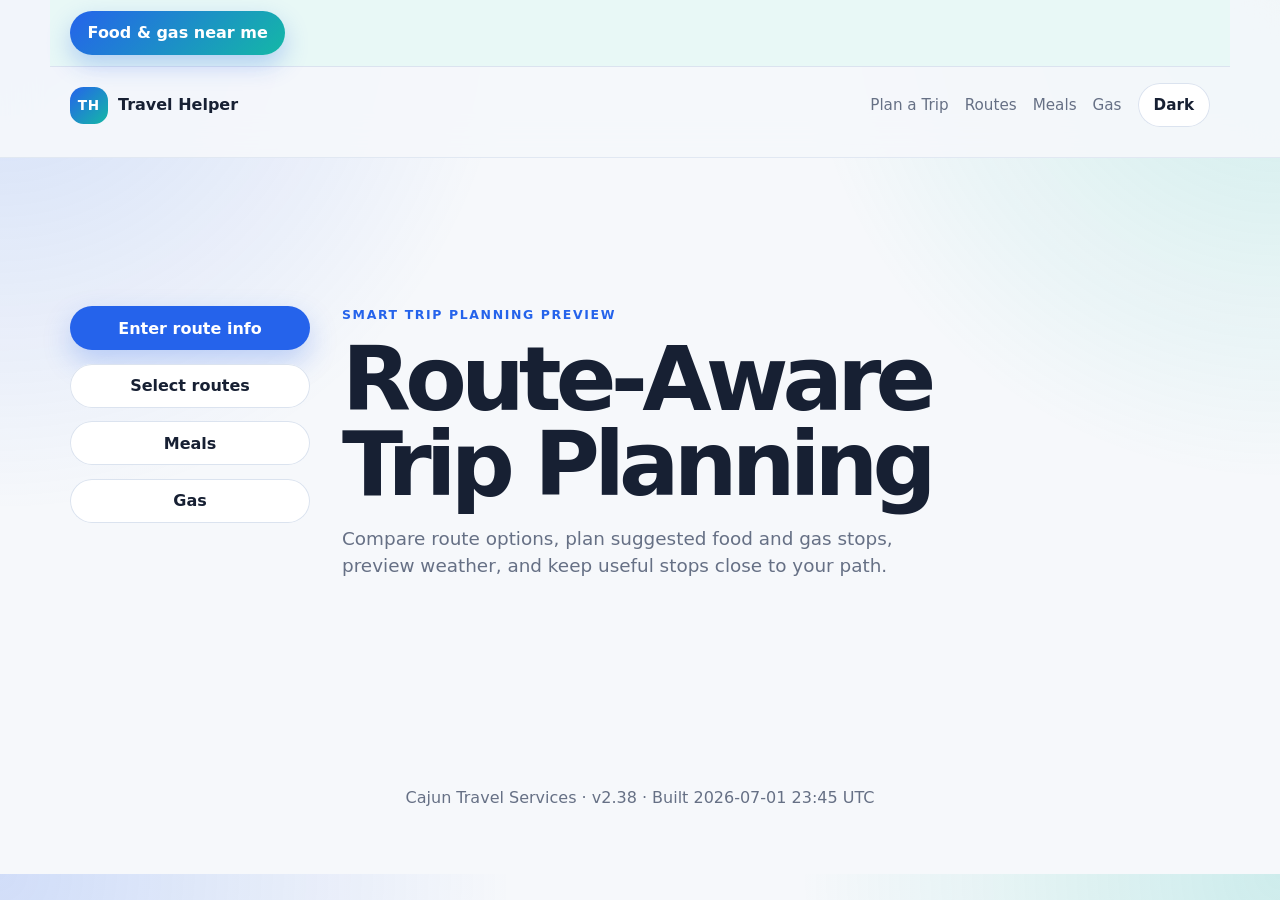
==== commit be61f85a: "Improve mobile buttons and show near-me street address in v2.38. Equalize and center nav and action " ====
--- a/index.html
+++ b/index.html
@@ -4,7 +4,7 @@
     <meta charset="UTF-8" />
     <meta name="viewport" content="width=device-width, initial-scale=1.0" />
     <title>Travel Helper</title>
-    <link rel="stylesheet" href="styles.css?v=2.37" />
+    <link rel="stylesheet" href="styles.css?v=2.38" />
   </head>
   <body data-current-page="home">
     <header class="site-header">
@@ -55,9 +55,9 @@
     </main>
 
     <footer class="site-footer">
-      <p>Cajun Travel Services · v2.37 · Built 2026-07-01 23:10 UTC</p>
+      <p>Cajun Travel Services · v2.38 · Built 2026-07-01 23:45 UTC</p>
     </footer>
 
-    <script type="module" src="js/pages/home.js?v=2.37"></script>
+    <script type="module" src="js/pages/home.js?v=2.38"></script>
   </body>
 </html>
--- a/styles.css
+++ b/styles.css
@@ -57,6 +57,18 @@
   font: inherit;
 }
 
+button,
+.nav-link,
+.theme-toggle,
+.button,
+.near-me-trigger {
+  box-sizing: border-box;
+  -webkit-appearance: none;
+  appearance: none;
+  text-align: center;
+  line-height: 1.2;
+}
+
 a {
   color: inherit;
   text-decoration: none;
@@ -97,8 +109,9 @@
 .near-me-trigger {
   display: inline-flex;
   align-items: center;
+  justify-content: center;
   gap: 0.55rem;
-  min-height: 2.65rem;
+  min-height: 2.75rem;
   padding: 0 1.1rem;
   border: 0;
   border-radius: 999px;
@@ -107,7 +120,12 @@
   font: inherit;
   font-weight: 800;
   cursor: pointer;
+  text-align: center;
   box-shadow: 0 10px 24px color-mix(in srgb, var(--primary), transparent 72%);
+}
+
+.near-me-trigger-text {
+  text-align: center;
 }
 
 .near-me-trigger:hover,
@@ -196,12 +214,16 @@
 }
 
 .nav-link {
+  display: inline-flex;
+  align-items: center;
+  justify-content: center;
   border: 0;
   background: transparent;
   color: inherit;
   cursor: pointer;
   font: inherit;
   padding: 0;
+  text-align: center;
 }
 
 .nav-actions a:hover,
@@ -227,6 +249,9 @@
 }
 
 .theme-toggle {
+  display: inline-flex;
+  align-items: center;
+  justify-content: center;
   padding: 0 1rem;
   background: var(--surface);
   color: var(--text);
@@ -238,6 +263,7 @@
   align-items: center;
   justify-content: center;
   padding: 0 1.2rem;
+  text-align: center;
 }
 
 .button-primary {
@@ -1123,8 +1149,9 @@
   }
 
   .nav-actions {
+    display: grid;
+    grid-template-columns: repeat(2, minmax(0, 1fr));
     width: 100%;
-    flex-wrap: wrap;
     gap: 0.55rem;
     font-size: 0.9rem;
   }
@@ -1144,17 +1171,23 @@
 
   .nav-link,
   .theme-toggle {
-    min-height: 2.4rem;
+    display: inline-flex;
+    align-items: center;
+    justify-content: center;
+    width: 100%;
+    min-height: 2.75rem;
     border-radius: 999px;
+    padding: 0 0.75rem;
+    text-align: center;
   }
 
   .nav-link {
-    padding: 0 0.75rem;
     background: var(--surface);
     box-shadow: inset 0 0 0 1px var(--line);
   }
 
   .theme-toggle {
+    grid-column: 1 / -1;
     padding: 0 0.85rem;
   }
 
@@ -1188,11 +1221,16 @@
   .page-actions {
     grid-row: auto;
     margin-bottom: 1.5rem;
+    display: grid;
+    gap: 0.65rem;
   }
 
   .page-actions .button,
   .form-footer .button {
     width: 100%;
+    min-height: 2.75rem;
+    justify-content: center;
+    text-align: center;
   }
 
   .metric-grid,
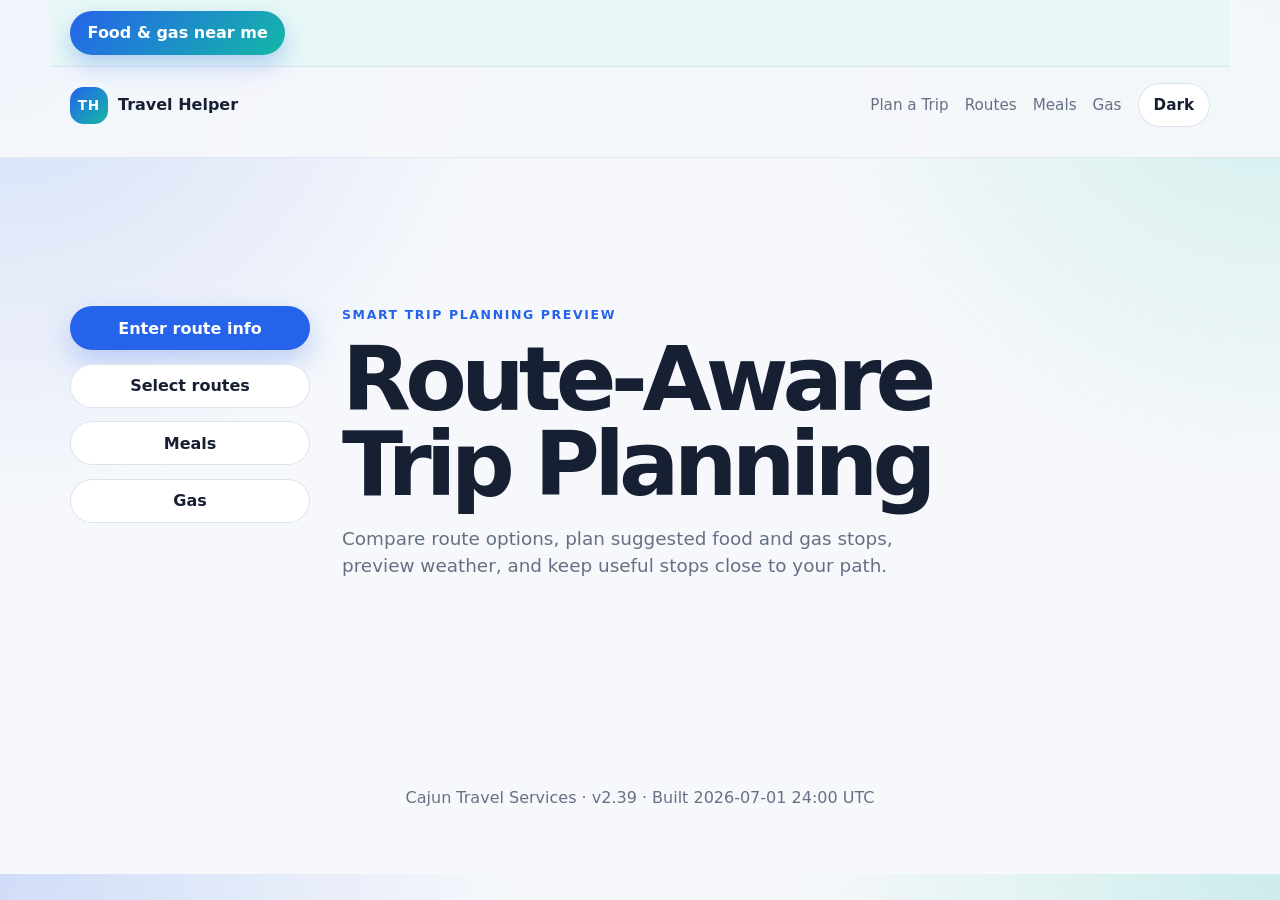
==== commit 5fd04a9b: "Clear near-me results when starting a new route in v2.39. Reset food and gas near-me findings from t" ====
--- a/index.html
+++ b/index.html
@@ -4,7 +4,7 @@
     <meta charset="UTF-8" />
     <meta name="viewport" content="width=device-width, initial-scale=1.0" />
     <title>Travel Helper</title>
-    <link rel="stylesheet" href="styles.css?v=2.38" />
+    <link rel="stylesheet" href="styles.css?v=2.39" />
   </head>
   <body data-current-page="home">
     <header class="site-header">
@@ -55,9 +55,9 @@
     </main>
 
     <footer class="site-footer">
-      <p>Cajun Travel Services · v2.38 · Built 2026-07-01 23:45 UTC</p>
+      <p>Cajun Travel Services · v2.39 · Built 2026-07-01 24:00 UTC</p>
     </footer>
 
-    <script type="module" src="js/pages/home.js?v=2.38"></script>
+    <script type="module" src="js/pages/home.js?v=2.39"></script>
   </body>
 </html>
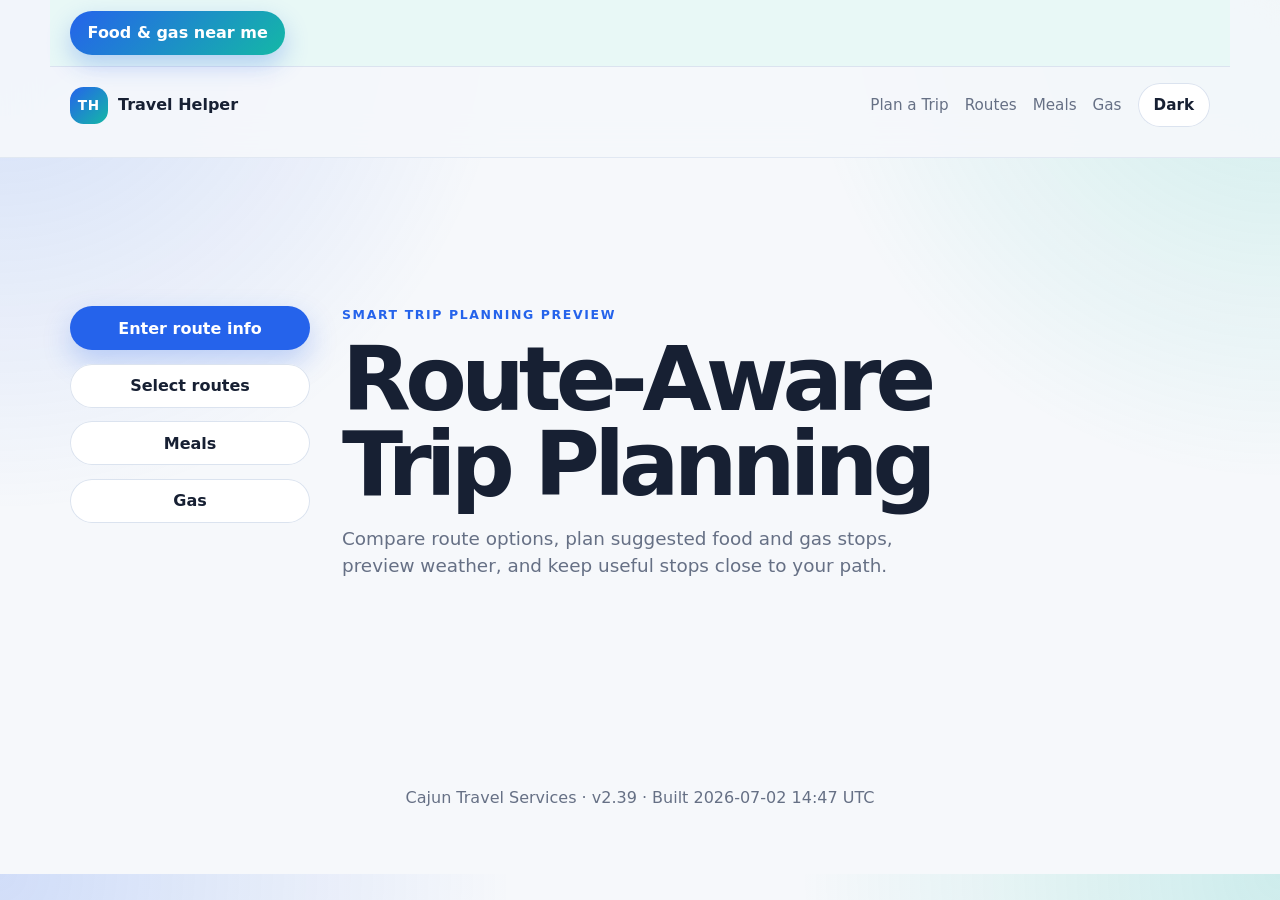
==== commit 9d6bf240: "Republish v2.39 with a fresh build stamp. Refresh the GitHub Pages deploy timestamp so clients pick " ====
--- a/index.html
+++ b/index.html
@@ -55,7 +55,7 @@
     </main>
 
     <footer class="site-footer">
-      <p>Cajun Travel Services · v2.39 · Built 2026-07-01 24:00 UTC</p>
+      <p>Cajun Travel Services · v2.39 · Built 2026-07-02 14:47 UTC</p>
     </footer>
 
     <script type="module" src="js/pages/home.js?v=2.39"></script>
